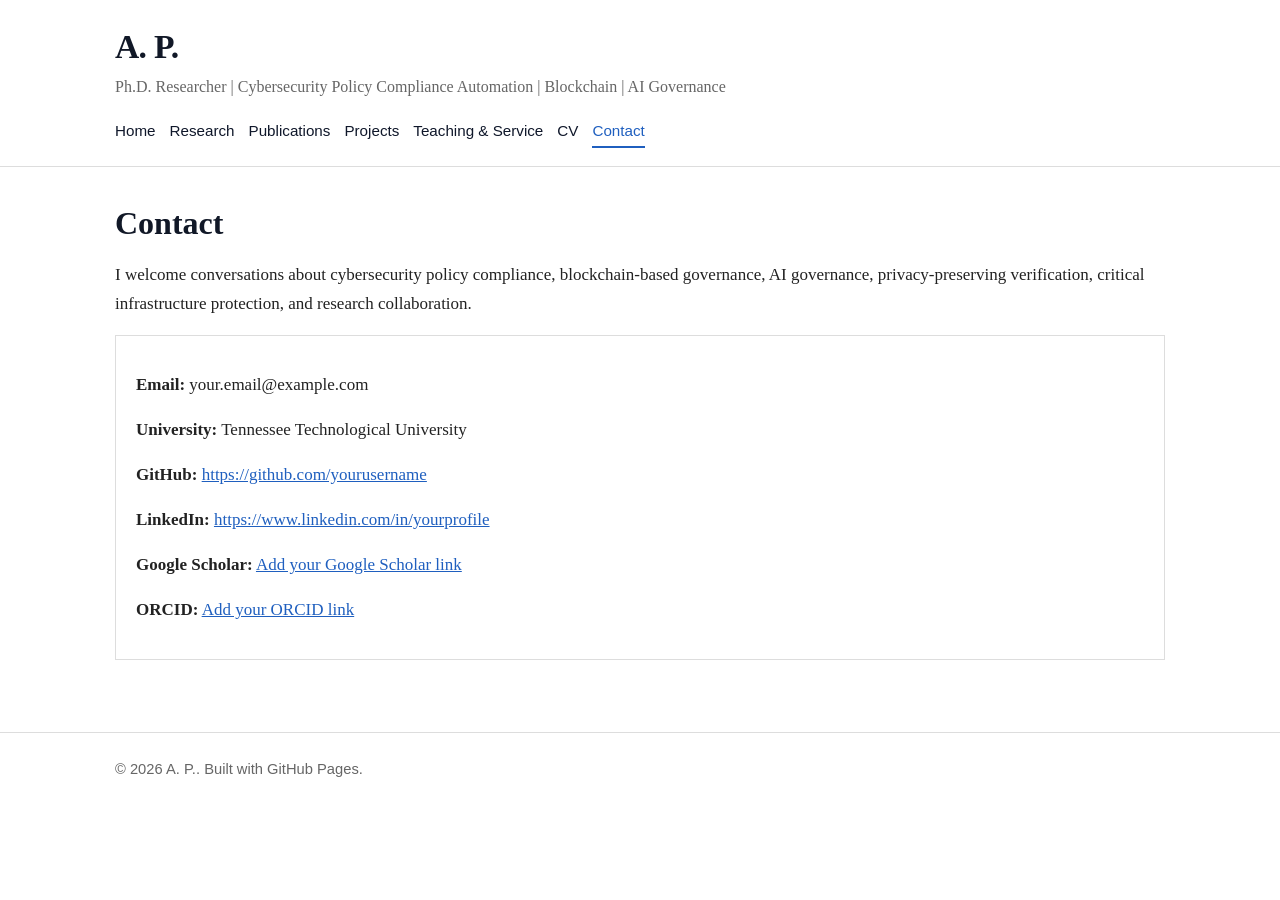
==== contact.html @ b7992c12 "Move website files to repository root" ====
<!DOCTYPE html>
<html lang="en">
<head>
  <meta charset="UTF-8" />
  <meta name="viewport" content="width=device-width, initial-scale=1.0" />
  <title>Contact | A. P. | Cybersecurity, Blockchain & AI Governance</title>
  <link rel="stylesheet" href="style.css" />
</head>
<body>
  <header class="site-header">
    <div class="container header-inner">
      <h1 class="name">A. P.</h1>
      <p class="tagline">Ph.D. Researcher | Cybersecurity Policy Compliance Automation | Blockchain | AI Governance</p>
      <nav class="nav">
        <a href="index.html" class="">Home</a>
<a href="research.html" class="">Research</a>
<a href="publications.html" class="">Publications</a>
<a href="projects.html" class="">Projects</a>
<a href="service.html" class="">Teaching & Service</a>
<a href="cv.html" class="">CV</a>
<a href="contact.html" class="active">Contact</a>
      </nav>
    </div>
  </header>

  <main class="main">
    <div class="container">
      
<h1>Contact</h1>

<p>
  I welcome conversations about cybersecurity policy compliance, blockchain-based governance,
  AI governance, privacy-preserving verification, critical infrastructure protection, and research collaboration.
</p>

<div class="card">
  <p><strong>Email:</strong> your.email@example.com</p>
  <p><strong>University:</strong> Tennessee Technological University</p>
  <p><strong>GitHub:</strong> <a href="#">https://github.com/yourusername</a></p>
  <p><strong>LinkedIn:</strong> <a href="#">https://www.linkedin.com/in/yourprofile</a></p>
  <p><strong>Google Scholar:</strong> <a href="#">Add your Google Scholar link</a></p>
  <p><strong>ORCID:</strong> <a href="#">Add your ORCID link</a></p>
</div>

    </div>
  </main>

  <footer class="footer">
    <div class="container">
      © 2026 A. P.. Built with GitHub Pages.
    </div>
  </footer>
</body>
</html>
---- style.css ----
:root {
  --bg: #ffffff;
  --text: #222222;
  --muted: #666666;
  --link: #1f5fbf;
  --border: #dddddd;
  --light: #f7f8fa;
  --accent: #0f172a;
}

* {
  box-sizing: border-box;
}

body {
  margin: 0;
  font-family: Georgia, "Times New Roman", serif;
  background: var(--bg);
  color: var(--text);
  line-height: 1.65;
  font-size: 17px;
}

.container {
  width: min(1050px, 92%);
  margin: 0 auto;
}

.site-header {
  border-bottom: 1px solid var(--border);
  background: #fff;
}

.header-inner {
  padding: 26px 0 18px;
}

.name {
  margin: 0;
  font-size: 2.1rem;
  font-weight: 700;
  letter-spacing: -0.02em;
}

.tagline {
  margin: 6px 0 0;
  color: var(--muted);
  font-size: 1rem;
}

.nav {
  margin-top: 18px;
  display: flex;
  flex-wrap: wrap;
  gap: 14px;
  font-family: Arial, Helvetica, sans-serif;
  font-size: 0.95rem;
}

.nav a {
  color: var(--accent);
  text-decoration: none;
  padding-bottom: 3px;
  border-bottom: 2px solid transparent;
}

.nav a:hover,
.nav a.active {
  color: var(--link);
  border-bottom-color: var(--link);
}

.main {
  padding: 36px 0 56px;
}

.hero {
  display: grid;
  grid-template-columns: 180px 1fr;
  gap: 32px;
  align-items: start;
}

.profile-placeholder {
  width: 180px;
  height: 220px;
  border: 1px solid var(--border);
  background: var(--light);
  display: flex;
  align-items: center;
  justify-content: center;
  color: var(--muted);
  text-align: center;
  padding: 14px;
  font-family: Arial, Helvetica, sans-serif;
  font-size: 0.9rem;
}

h1, h2, h3 {
  line-height: 1.25;
  color: #111827;
}

h1 {
  font-size: 2rem;
  margin: 0 0 18px;
}

h2 {
  font-size: 1.45rem;
  margin-top: 34px;
  padding-bottom: 8px;
  border-bottom: 1px solid var(--border);
}

h3 {
  font-size: 1.12rem;
  margin-bottom: 6px;
}

a {
  color: var(--link);
}

.card {
  padding: 18px 20px;
  border: 1px solid var(--border);
  background: #fff;
  margin: 16px 0;
}

.muted {
  color: var(--muted);
}

.news-list,
.clean-list {
  padding-left: 22px;
}

.news-list li,
.clean-list li {
  margin-bottom: 8px;
}

.pub-year {
  margin-top: 30px;
}

.publication {
  margin: 18px 0;
  padding-left: 18px;
  border-left: 3px solid #e5e7eb;
}

.publication-title {
  font-weight: 700;
}

.publication-meta {
  color: var(--muted);
}

.links {
  font-family: Arial, Helvetica, sans-serif;
  font-size: 0.93rem;
}

.links a {
  margin-right: 10px;
}

.project-grid {
  display: grid;
  grid-template-columns: 1fr 1fr;
  gap: 18px;
}

.footer {
  border-top: 1px solid var(--border);
  color: var(--muted);
  font-size: 0.92rem;
  padding: 24px 0;
  font-family: Arial, Helvetica, sans-serif;
}

.note {
  background: #f8fafc;
  border-left: 4px solid #94a3b8;
  padding: 12px 16px;
  color: #334155;
}

@media (max-width: 760px) {
  body {
    font-size: 16px;
  }

  .hero {
    grid-template-columns: 1fr;
  }

  .profile-placeholder {
    width: 160px;
    height: 200px;
  }

  .project-grid {
    grid-template-columns: 1fr;
  }

  .name {
    font-size: 1.7rem;
  }
}
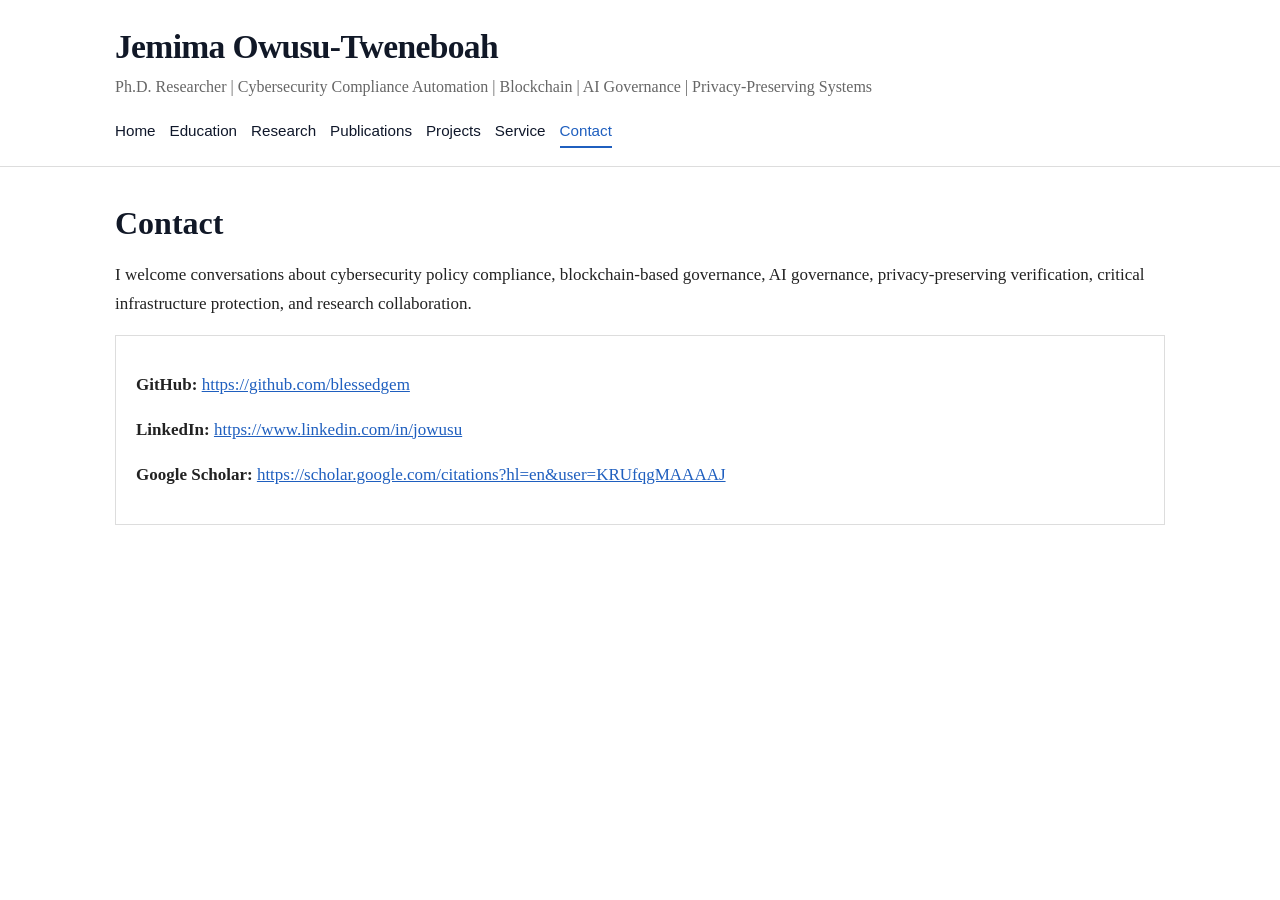
==== commit c9b0aaf2: "Update Website content for PhD Fellowship profile" ====
--- a/contact.html
+++ b/contact.html
@@ -9,16 +9,16 @@
 <body>
   <header class="site-header">
     <div class="container header-inner">
-      <h1 class="name">A. P.</h1>
-      <p class="tagline">Ph.D. Researcher | Cybersecurity Policy Compliance Automation | Blockchain | AI Governance</p>
+      <h1 class="name">Jemima Owusu-Tweneboah</h1>
+      <p class="tagline">Ph.D. Researcher | Cybersecurity Compliance Automation | Blockchain | AI Governance | Privacy-Preserving Systems</p>
       <nav class="nav">
         <a href="index.html" class="">Home</a>
-<a href="research.html" class="">Research</a>
-<a href="publications.html" class="">Publications</a>
-<a href="projects.html" class="">Projects</a>
-<a href="service.html" class="">Teaching & Service</a>
-<a href="cv.html" class="">CV</a>
-<a href="contact.html" class="active">Contact</a>
+        <a href="education.html" class="">Education</a>
+        <a href="research.html" class="">Research</a>
+        <a href="publications.html" class="">Publications</a>
+        <a href="projects.html" class="">Projects</a>
+        <a href="service.html" class="">Service</a>
+        <a href="contact.html" class="active">Contact</a>
       </nav>
     </div>
   </header>
@@ -34,21 +34,12 @@
 </p>
 
 <div class="card">
-  <p><strong>Email:</strong> your.email@example.com</p>
-  <p><strong>University:</strong> Tennessee Technological University</p>
-  <p><strong>GitHub:</strong> <a href="#">https://github.com/yourusername</a></p>
-  <p><strong>LinkedIn:</strong> <a href="#">https://www.linkedin.com/in/yourprofile</a></p>
-  <p><strong>Google Scholar:</strong> <a href="#">Add your Google Scholar link</a></p>
-  <p><strong>ORCID:</strong> <a href="#">Add your ORCID link</a></p>
+  <p><strong>GitHub:</strong> <a href="https://github.com/blessedgem">https://github.com/blessedgem</a></p>
+  <p><strong>LinkedIn:</strong> <a href="https://www.linkedin.com/in/jowusu">https://www.linkedin.com/in/jowusu</a></p>
+  <p><strong>Google Scholar:</strong> <a href="https://scholar.google.com/citations?hl=en&user=KRUfqgMAAAAJ">https://scholar.google.com/citations?hl=en&user=KRUfqgMAAAAJ</a></p>
 </div>
 
     </div>
   </main>
-
-  <footer class="footer">
-    <div class="container">
-      © 2026 A. P.. Built with GitHub Pages.
-    </div>
-  </footer>
 </body>
 </html>
